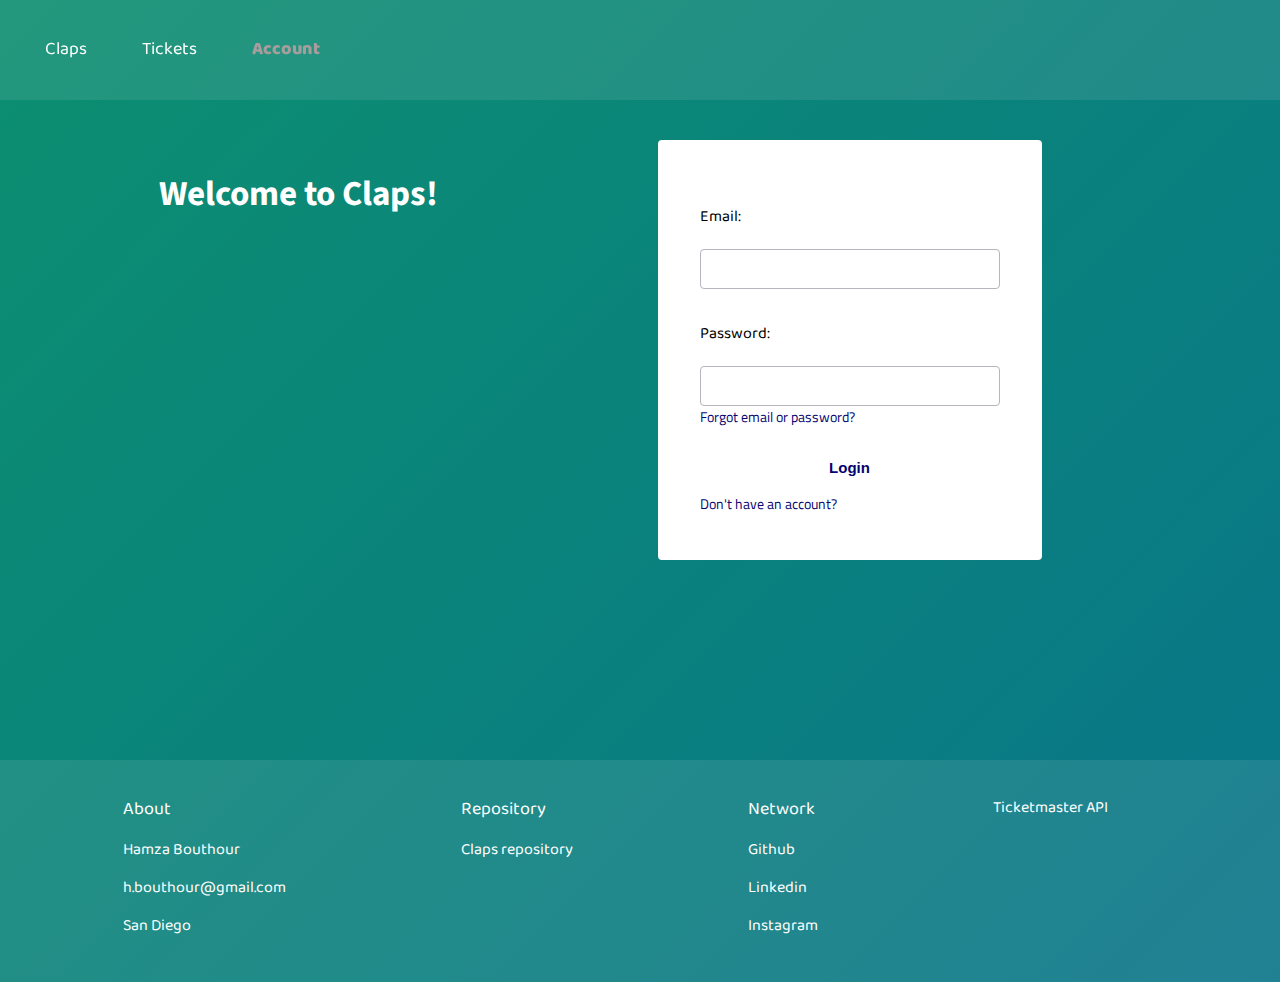
==== account.html @ f193c022 "index.html" ====
<!DOCTYPE html>
<html lang="en">

<head>
    <meta charset="UTF-8">
    <meta name="viewport" content="width=device-width, initial-scale=1.0">
    <link href="https://fonts.googleapis.com/css?family=Baloo+Tammudu+2|Titillium+Web&display=swap" rel="stylesheet">
    <link href="https://fonts.googleapis.com/css?family=Source+Sans+Pro&display=swap" rel="stylesheet">
    <link rel="stylesheet" href="account.css" type="text/css">
    <script type="text/javascript" src="https://ajax.googleapis.com/ajax/libs/jquery/3.4.1/jquery.min.js"></script>
    <script src="index.js"></script>
    <title>Account</title>
</head>

<body>

    <header class="header-home">
        <div class="nav-bar">
            <ul class="nav-bar-items">
                <li class="nav-bar-item" id="claps-icone"><a class="nav-item-link" href="index.html">Claps</a></li>
                <li class="nav-bar-item"><a class="nav-item-link" href="https://www.ticketmaster.com/"
                        target="_blank">Tickets</a></li>
                <li class="nav-bar-item"><a class="nav-item-link" id="account-html" href="account.html">Account</a></li>
                <li class="nav-bar-item">
                    
                </li>

            </ul>
        </div>
    </header>


    <div class="hidden" id="display_account"> <!--container_profile_information -->
        
        <div class="user-welcome-message">
            <h2>Welcome</h2>
        </div>
        <div id="user-firstname-welcome">
            <span></span>
            <div class="update-redirect-buttons">
                <button class="update-redirect-button" id="edit-info-button">Edit</button>
                <button class="update-redirect-button" id="redirect-info-button"><a href="index.html">Home</a></button>
               
            </div>
        </div>

        <div class="user-label">
            <ul class="information-label-list">
                <li class="information-label">First name:</li>
                <li class="information-label">Last name:</li>
                <li class="information-label">Email:</li>
                <li class="information-label">Coming up:</li>
                <li class="information-label">Tickets:</li>
                <li class="information-label">Parking pass:</li>
                <li class="information-label">Payment informations:</li>
            </ul>
        </div>
        <div class="user-information">
            <ul class="information-label-list">
                <li class="information-label" id="user-firstname"></li>
                <li class="information-label" id="user-lastname"></li>
                <li class="information-label" id="user-email"></li>
                <li class="information-label" id="user-events"></li>
                <li class="information-label" id="user-ticket"></li>
                <li class="information-label" id="user-parking"></li>
                <li class="information-label" id="user-payment"></li>
            </ul>
            <button class="hidden" id="button-finish-update">SAVE</button>
        </div>
        <div class="display-news-header">
            
        </div>

    </div>


    <div class="hidden" id="display_signup"> <!--container_signup_form-->
        <div class="introdution-signup-form">
            <h2>Welcome to Claps!</h2>
            <p>Create an account and follow your best teams and bands!</p>
            <p>Choose your favorites and get notified.</p>
            <p>Find the best deals on event tickets.</p>
        </div>
        <div>
            <form action="index.html" class="signup-form">
                <label for="" class="signup-form-label hidden" id="fields-required-error-message">All fields are required!</label>
                <label for="firstname" class="signup-form-label">First name:</label>
                <input type="text" name="firstname" class="signup-form-input" id="signup-firstname-input" required>
                <label for="lastname" class="signup-form-label">Last name:</label>
                <input type="text" name="lastname" class="signup-form-input" id="signup-lastname-input" required>
                <label for="email" class="signup-form-label">Email:</label>
                <input type="email" name="email" class="signup-form-input" id="signup-email-input" required>
                <label for="password" class="signup-form-label">Password:</label>
                <input type="password" name="password" class="signup-form-input" id="signup-password-input" required>
                <button class="signup-form-submit-button" id="signup-form-submit">Create</button>
            </form>
        </div>
        <div class="display-news-header">
            
        </div>
    </div>


    <div class="login_form_container" id="display_login"> <!--login_form_container-->
        <div class="login-welcome-message">
            <h2>Welcome to Claps!</h2>
        </div>
        <form action="" class="login-form">
            <label for="email" class="login-form-label">Email:</label>
            <input type="email" name="email" id="email-input-login-form" class="input-login-form">
            <label for="password" class="login-form-label">Password:</label>
            <input type="password" name="password" id="password-input-login-form" class="input-login-form">
            <a href="" class="signup-link">Forgot email or password?</a>
            <button class="button-submit-login-form">Login</button>
            
            <a class="signup-link" id="link-signup-no-account" href="">Don't have an account?</a>
        </form>
        <div class="display-news-header">
            
        </div>
    </div>

    <footer>
        <div class="html-bottom">
            <div class="contact-container">
                <div class="bottom-contact">
                    <p class="bottom-about-header">About</p>
                    <p class="bottom-text">Hamza Bouthour</p>
                    <p class="bottom-text">h.bouthour@gmail.com</p>
                    <p class="bottom-text">San Diego</p>
                </div>
                <div class="bottom-contact">
                    <p class="bottom-about-header">Repository</p>
                    <a href="https://github.com/hamza-bouthour/Claps" target="_blank">Claps repository</a>
                </div>
                <div class="bottom-contact">
                    <p class="bottom-about-header">Network</p>
                    <a href="https://github.com/hamza-bouthour" target="_blank">Github</a>
                    <p><a href="https://www.linkedin.com/in/hamza-bouthour-a0265919b/" target="_blank">Linkedin</a></p>
                    <a href="https://www.instagram.com/h.bhzo/">Instagram</a>
                </div>

                <div class="bottom-contact">
                    <p>
                        <a href="https://developer.ticketmaster.com/products-and-docs/apis/getting-started/">Ticketmaster
                            API</a>
                    </p>
                </div>

            </div>
    </footer>


    <!-- <input class="information-label" type="text" name="" id="update-input-firstname">
    <input class="information-label" type="text" name="" id="update-input-lastname">
    <input class="information-label" type="email" name="" id="update-input-email"> -->
</body>

</html>
---- account.css ----
@media screen and (min-width:720px) {
    * {
        box-sizing: border-box;
    }

    body {
        margin: 0;
        background: linear-gradient(-45deg, #ee7752, #1a3172, #076d92, #0c8f70);
        background-size: 400% 400%;
        animation: gradient 15s ease infinite;
    }
    
    @keyframes gradient {
        0% {
            background-position: 0% 50%;
        }
        50% {
            background-position: 100% 50%;
        }
        100% {
            background-position: 0% 50%;
        }
    }
    header.header-home {
       
        margin-top: 0px;
        width: 100%;
        
      
    } 
    .hidden {
        display: none;
    }
    div.nav-bar {
        font-family: 'Baloo Tammudu 2', cursive;
        font-size: 18px;
        padding-right: 50px;
        width: 100%;
        height: 100px;
        position: fixed;
        top: 0;
        background-color: rgba(243, 237, 237, 0.1);
    }

    ul.nav-bar-items  {
        
        padding-left: 30px;
        margin-left: 0px;
        color: white;
        list-style: none;
        display: flex;
        flex-direction: row;
        justify-content: start;
    }
    button:hover {
        cursor: pointer;
    }
    li.nav-bar-item {
        padding: 15px;
       margin-right: 25px;
    }

    a.nav-item-link { 
        text-decoration: none;
        color: white;
    }

    a.nav-item-link:hover {
        color: rgb(13, 243, 44);
    }

    div.search-header-container {
        /* margin-left: 200px; */
        position: fixed;
        right: 340px;
    }

    
    li.signup-header {
        position: fixed;
        right: 50px;
    }

    a.signup-link {
        font-family: 'Titillium Web', sans-serif;
        color: rgb(97, 211, 226);
        font-size: 14px;
        text-decoration: none;
    }

    a.signup-link:hover {
        font-weight: 800;
    }

    li.nav-bar-link:hover a {
     color: rgb(13, 243, 44);   
    }

    input.search-input-form-header {
        margin-left: 10px;
        width: 350px;
        height: 30px;
        background-color: rgba(23, 31, 75, 0.3);
        color: palegoldenrod;
        border: solid 1px rgb(253, 251, 251);
        border-radius: 4px;
        margin-right: 4px;
    }

    button.search-button-form-header {
        color: palegoldenrod;
        height: 30px;
        background-color: rgba(23, 31, 75, 0.3);
        border: solid 1px rgb(253, 251, 251);
        border-radius: 4px;
        outline: none;
    }

    button.search-button-form-header:hover {
        border: solid 1px rgb(13, 243, 44);
    }


    input.search-input-form-header::placeholder {
        font-family: 'Baloo Tammudu 2', cursive;
        padding-left: 5px;
        color: rgb(167, 157, 157);
    }
    #account-html {
        color: rgb(167, 157, 157);
        font-weight: 900;
           
    }
    input:active,
    input:focus {
        color: white;
        background-color:rgba(4, 16, 91, 0.4);
        border: solid 1px rgb(13, 243, 44);
        outline: none;
    }
    div.container_profile_information  {
      
        
        font-family: 'Baloo Tammudu 2', cursive;
        margin-top: 200px;
        width: 100%;
   
        /* position: absolute; */
        display: flex;
        flex-direction: row;
        justify-content: space-evenly;
        
        
    }
  
    div.user-welcome-message h2 {
        color: white;
        font-size: 55px;
        margin-top: -25px;
       
    }
    div#user-firstname-welcome {

        color: white;
        margin-top: 40px;
        font-size: 30px;
        margin-right: 40px;

    }
    li {
        list-style: none;
    }
    div.demo-events img {
        width: 270px;
        margin-left: 50px;
    }
    div.user-information {
        font-weight: 800;
        line-height: 55px;
        border-bottom: rgba(4, 16, 91, 0.4) solid 2px;
        padding: 40px;
        padding-left: 0px;
        background-color: white;
        margin-right: 45;
    }
    div.user-label {
        margin-left: 45;
        line-height: 55px;
        border-bottom: rgba(4, 16, 91, 0.4) solid 2px;
        padding: 40px;
        background-color: white;
        
    }

    div.update-redirect-buttons {
        display: flex;
        flex-direction: column;
    }

    button.update-redirect-button {
        font-family: 'Baloo Tammudu 2', cursive;
        background-color: rgba(4, 16, 91, 0.9);
        border: solid 1px rgba(4, 16, 91, 0.7);
        border-radius: 4px;
        color: rgb(253, 251, 251);
        /* outline: none; */
        padding: 10px;
        font-size: 18px;
        margin-bottom: 10px;
    }
    button.update-redirect-button:hover {
        cursor: pointer;
        border: solid 1px rgb(13, 243, 44);
    }

    
    div.container_signup_form {
      
        margin-top: 140px;
        display: flex;
        flex-direction: row;
        justify-content: space-evenly;
        
    }

    form.signup-form {
        position: relative;
        padding: 50px;
        background-color:white;
        border: white solid 2px;
        border-radius: 4px;
        color: black;
        display: flex;
        flex-direction: column;
        /* justify-content: center; */
    }
    div.introdution-signup-form {
        line-height: 20px;
        border-radius: 4px;
        height: 350px;
        padding: 15px;
        color: white;
        font-family: 'Baloo Tammudu 2', cursive;

    }
    div.demo-events img {
        width: 300px;
    }

    div.display-news-header {
        margin-left: -80px;
    }
    div.display-news {
        font-family: 'Baloo Tammudu 2', cursive;
        margin-left: 50px;
    }
    div.news-box {
        margin-left: 90px;
        margin-bottom: 50px;
        display: flex;
        flex-direction: row;
        justify-content: start;
    }
    div.news-details {
            line-height: 15px;
            border-radius: 4px;
            padding: 15px;
            height: 220px;
            /* background-color: rgba(22, 23, 29, 0.3); */
            background-color: rgba(254, 254, 255, 0.7);
            border: solid 1px white;
            margin-left: 10px;
            margin-right: 15px;
            width: 200px;
        
    }
    div.news-details a.news-link,
    div.news-details p.news-source {
        color: black;
        text-decoration: none;
        color:rgb(5, 17, 121);
        font-weight: 700;
    }
 

    img.news-image {
        border-radius: 4px;
        width: 310px;
        height: 220px;
        /* background-color: rgba(254, 254, 255, 0.7); */
        border: solid 1px white;
    }
    input.signup-form-input {
        border: solid 1px rgb(180, 182, 190) ;
        border-radius: 4px;
        padding: 10px;
      
        font-family: 'Baloo Tammudu 2', cursive;
        height: 40px;
        width: 300px;
    }
    input:active,
    input:focus {
        color: black;
        
        border: solid 1px rgb(13, 243, 44);
        outline: none;
    }
    button:active,
    button:focus {
        
        
        border: none;
        outline: none;
    }
    label.signup-form-label {
        font-family: 'Baloo Tammudu 2', cursive;
        margin-top: 30px;
        margin-bottom: 10px;
    }
    button.signup-form-submit-button {
        color: rgb(1, 202, 45);
        font-size: 15px;
        font-weight: 800;
        border: solid 2px white;
        background-color: white;
        margin-left: 235px;
        margin-top: 30px;
        width: 60px;
        height: 40px;
    }
    div.login_form_container {
        margin-top: 140px;
        display: flex;
        flex-direction: row;
        justify-content: space-evenly;
    }
    form.login-form {
        
       margin-left: 60px;
        padding: 30px 40px;
        background-color:white;
        border: white solid 2px;
        border-radius: 4px;
        color: black;
        display: flex;
        flex-direction: column;
        height: 420px;
    }
    label.login-form-label {
        font-family: 'Baloo Tammudu 2', cursive;
        margin-top: 30px;
        margin-bottom: 10px;
    }
    input.input-login-form {
        border: solid 1px rgb(180, 182, 190) ;
        border-radius: 4px;
        padding: 10px;
      
        font-family: 'Baloo Tammudu 2', cursive;
        height: 40px;
        width: 300px;
    }
    a.signup-link {
        font-family: 'Titillium Web', sans-serif;
        color: rgb(5, 3, 110);
        font-size: 14px;
        text-decoration: none;
    }
    div.login-welcome-message h2 {
        color: white;
        font-size: 35px;  
        font-family: 'Source Sans Pro', sans-serif;
    }
    button.button-submit-login-form {
        color: rgb(5, 3, 110);
        background-color: white;
        border: white solid 2px;
        margin-top: 15px;
        font-size: 15px;
        font-weight: 800;
        padding: 15px;
    }
    div.html-bottom {
        padding-top: 25px;
        padding-bottom: 25px;
        background-color: rgba(243, 237, 237, 0.1);
        margin-top: 200px;
        width: 100%;
       
    }
    div.contact-container {
        font-family: 'Baloo Tammudu 2', cursive;
        margin-left: 120px;
       display: flex;
       flex-direction: row;
       justify-content: space-around;
        color: white;
        
    }
    div.bottom-contact {
        line-height: 22px;
        display: block;
        margin-right: 170px;
    }
    p.bottom-about-header {
      font-size: 18px;
     
    }
    div.contact-container div a {
        color: white;
        text-decoration: none;
    }
    button.update-redirect-button:hover {
        cursor: pointer;
    }
    button#button-finish-update {
        font-size: 15px;
        font-weight: 600;
        position: absolute;
        margin-left: 200px;
        margin-bottom: 15px;
        background-color: white;
        border: solid 2px white;
        color: rgb(1, 202, 45);
    }
    label#fields-required-error-message {
        color: tomato;
    }
    button#redirect-info-button a {
        text-decoration: none;
        color: white;
    }
    input.information-label {
        color: black;
        padding-left: 7px;
        height: 25px;
    }
    input.information-label::placeholder{
        color: black;
        
    }
}
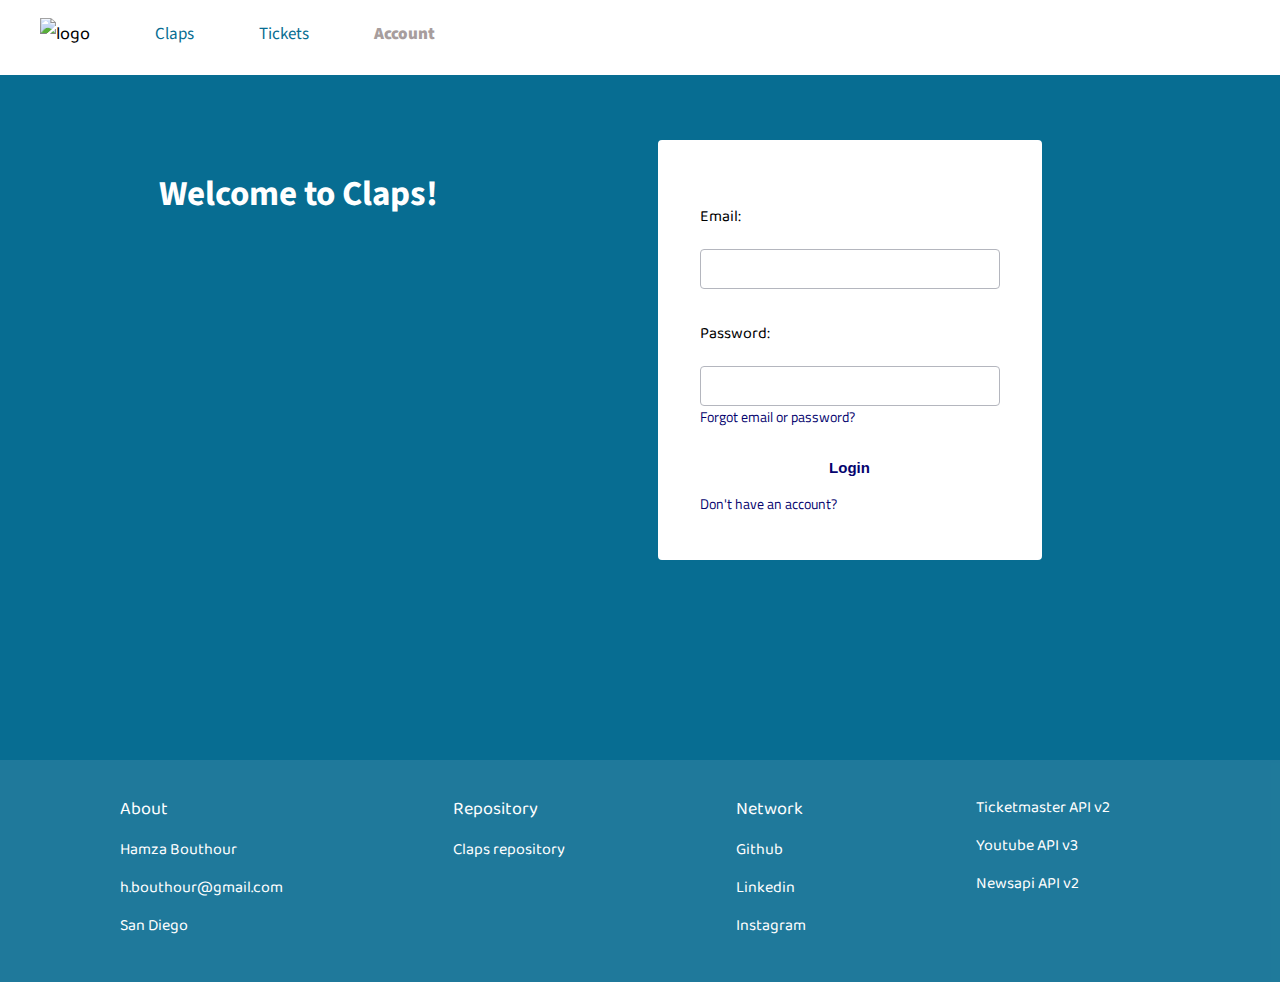
==== commit 564b6b55: "index.html" ====
--- a/account.html
+++ b/account.html
@@ -5,6 +5,7 @@
     <meta charset="UTF-8">
     <meta name="viewport" content="width=device-width, initial-scale=1.0">
     <link href="https://fonts.googleapis.com/css?family=Baloo+Tammudu+2|Titillium+Web&display=swap" rel="stylesheet">
+    <link href="https://fonts.googleapis.com/css?family=Source+Sans+Pro&display=swap" rel="stylesheet">
     <link href="https://fonts.googleapis.com/css?family=Source+Sans+Pro&display=swap" rel="stylesheet">
     <link rel="stylesheet" href="account.css" type="text/css">
     <script type="text/javascript" src="https://ajax.googleapis.com/ajax/libs/jquery/3.4.1/jquery.min.js"></script>
@@ -17,20 +18,17 @@
     <header class="header-home">
         <div class="nav-bar">
             <ul class="nav-bar-items">
+                <li class="nav-bar-item"><img src="https://i.postimg.cc/vmHwt7nM/rename-edited.jpg" alt="logo"></li>
                 <li class="nav-bar-item" id="claps-icone"><a class="nav-item-link" href="index.html">Claps</a></li>
-                <li class="nav-bar-item"><a class="nav-item-link" href="https://www.ticketmaster.com/"
-                        target="_blank">Tickets</a></li>
+                <li class="nav-bar-item"><a class="nav-item-link" href="https://www.ticketmaster.com/"target="_blank">Tickets</a></li>
                 <li class="nav-bar-item"><a class="nav-item-link" id="account-html" href="account.html">Account</a></li>
-                <li class="nav-bar-item">
-                    
-                </li>
-
+                <li class="nav-bar-item"></li>
             </ul>
         </div>
     </header>
 
-
-    <div class="hidden" id="display_account"> <!--container_profile_information -->
+ <!--container_profile_information -->
+    <div class="hidden" id="display_account">
         
         <div class="user-welcome-message">
             <h2>Welcome</h2>
@@ -40,42 +38,39 @@
             <div class="update-redirect-buttons">
                 <button class="update-redirect-button" id="edit-info-button">Edit</button>
                 <button class="update-redirect-button" id="redirect-info-button"><a href="index.html">Home</a></button>
-               
             </div>
         </div>
-
-        <div class="user-label">
-            <ul class="information-label-list">
-                <li class="information-label">First name:</li>
-                <li class="information-label">Last name:</li>
-                <li class="information-label">Email:</li>
-                <li class="information-label">Coming up:</li>
-                <li class="information-label">Tickets:</li>
-                <li class="information-label">Parking pass:</li>
-                <li class="information-label">Payment informations:</li>
-            </ul>
+        <div class="profile-container">
+            <div class="user-label">
+                <ul class="information-label-list">
+                    <li class="information-label">First name:</li>
+                    <li class="information-label">Last name:</li>
+                    <li class="information-label">Email:</li>
+                    <li class="information-label">Coming up:</li>
+                    <li class="information-label">Tickets:</li>
+                    <li class="information-label">Parking pass:</li>
+                    <li class="information-label">Payment informations:</li>
+                </ul>
+            </div>
+            <div class="user-information">
+                <ul class="information-label-list">
+                    <li class="information-label" id="user-firstname"></li>
+                    <li class="information-label" id="user-lastname"></li>
+                    <li class="information-label" id="user-email"></li>
+                    <li class="information-label" id="user-events"></li>
+                    <li class="information-label" id="user-ticket"></li>
+                    <li class="information-label" id="user-parking"></li>
+                    <li class="information-label" id="user-payment"></li>
+                </ul>
+                <button class="hidden" id="button-finish-update">SAVE</button>
+            </div>
         </div>
-        <div class="user-information">
-            <ul class="information-label-list">
-                <li class="information-label" id="user-firstname"></li>
-                <li class="information-label" id="user-lastname"></li>
-                <li class="information-label" id="user-email"></li>
-                <li class="information-label" id="user-events"></li>
-                <li class="information-label" id="user-ticket"></li>
-                <li class="information-label" id="user-parking"></li>
-                <li class="information-label" id="user-payment"></li>
-            </ul>
-            <button class="hidden" id="button-finish-update">SAVE</button>
-        </div>
-        <div class="display-news-header">
-            
-        </div>
-
+        <div class="display-news-header"></div>
     </div>
 
-
-    <div class="hidden" id="display_signup"> <!--container_signup_form-->
-        <div class="introdution-signup-form">
+    <!--container_signup_form-->
+    <div class="hidden" id="display_signup">
+       <div class="introdution-signup-form">
             <h2>Welcome to Claps!</h2>
             <p>Create an account and follow your best teams and bands!</p>
             <p>Choose your favorites and get notified.</p>
@@ -83,7 +78,7 @@
         </div>
         <div>
             <form action="index.html" class="signup-form">
-                <label for="" class="signup-form-label hidden" id="fields-required-error-message">All fields are required!</label>
+                <label for="" class="signup-form-label hidden" id="fields-required-error-message">All fields arerequired!</label>
                 <label for="firstname" class="signup-form-label">First name:</label>
                 <input type="text" name="firstname" class="signup-form-input" id="signup-firstname-input" required>
                 <label for="lastname" class="signup-form-label">Last name:</label>
@@ -95,13 +90,11 @@
                 <button class="signup-form-submit-button" id="signup-form-submit">Create</button>
             </form>
         </div>
-        <div class="display-news-header">
-            
-        </div>
+        <div class="display-news-header"></div>
     </div>
 
-
-    <div class="login_form_container" id="display_login"> <!--login_form_container-->
+<!--login_form_container-->
+    <div class="login_form_container" id="display_login">
         <div class="login-welcome-message">
             <h2>Welcome to Claps!</h2>
         </div>
@@ -112,12 +105,9 @@
             <input type="password" name="password" id="password-input-login-form" class="input-login-form">
             <a href="" class="signup-link">Forgot email or password?</a>
             <button class="button-submit-login-form">Login</button>
-            
             <a class="signup-link" id="link-signup-no-account" href="">Don't have an account?</a>
         </form>
-        <div class="display-news-header">
-            
-        </div>
+        <div class="display-news-header"></div>
     </div>
 
     <footer>
@@ -139,21 +129,13 @@
                     <p><a href="https://www.linkedin.com/in/hamza-bouthour-a0265919b/" target="_blank">Linkedin</a></p>
                     <a href="https://www.instagram.com/h.bhzo/">Instagram</a>
                 </div>
-
                 <div class="bottom-contact">
-                    <p>
-                        <a href="https://developer.ticketmaster.com/products-and-docs/apis/getting-started/">Ticketmaster
-                            API</a>
-                    </p>
+                    <p><a href="https://developer.ticketmaster.com/products-and-docs/apis/getting-started/"target="_blank">Ticketmaster API v2</a></p>
+                    <p><a href="https://developers.google.com/youtube/v3" target="_blank">Youtube API v3</a></p>
+                    <p><a href="https://newsapi.org/" target="_blank">Newsapi API v2</a></p>
                 </div>
-
             </div>
+        </div>
     </footer>
-
-
-    <!-- <input class="information-label" type="text" name="" id="update-input-firstname">
-    <input class="information-label" type="text" name="" id="update-input-lastname">
-    <input class="information-label" type="email" name="" id="update-input-email"> -->
 </body>
-
 </html>--- a/account.css
+++ b/account.css
@@ -2,100 +2,73 @@
     * {
         box-sizing: border-box;
     }
-
     body {
         margin: 0;
-        background: linear-gradient(-45deg, #ee7752, #1a3172, #076d92, #0c8f70);
-        background-size: 400% 400%;
-        animation: gradient 15s ease infinite;
-    }
-    
-    @keyframes gradient {
-        0% {
-            background-position: 0% 50%;
-        }
-        50% {
-            background-position: 100% 50%;
-        }
-        100% {
-            background-position: 0% 50%;
-        }
+        background-color: #076d92;
     }
     header.header-home {
-       
         margin-top: 0px;
-        width: 100%;
-        
-      
+        width: 100%;  
     } 
     .hidden {
         display: none;
     }
+    button:hover {
+        cursor: pointer;
+    }
     div.nav-bar {
         font-family: 'Baloo Tammudu 2', cursive;
         font-size: 18px;
-        padding-right: 50px;
         width: 100%;
-        height: 100px;
         position: fixed;
         top: 0;
-        background-color: rgba(243, 237, 237, 0.1);
-    }
-
-    ul.nav-bar-items  {
-        
-        padding-left: 30px;
+        background-color: white;
+        height: 75px;
+    }
+    ul.nav-bar-items  {   
         margin-left: 0px;
-        color: white;
         list-style: none;
         display: flex;
         flex-direction: row;
         justify-content: start;
     }
-    button:hover {
-        cursor: pointer;
-    }
     li.nav-bar-item {
-        padding: 15px;
-       margin-right: 25px;
-    }
-
+        margin-right: 25px;
+    }
+    li.nav-bar-item img {
+        margin-top: -20px;
+        margin-right: 40px;
+    }
     a.nav-item-link { 
-        text-decoration: none;
-        color: white;
-    }
-
-    a.nav-item-link:hover {
-        color: rgb(13, 243, 44);
-    }
-
+        font-size: 17px;
+        margin-right: 40px;
+        font-family: 'Source Sans Pro', sans-serif;
+        text-decoration: none;
+        color: #076d92;
+    }
+    a.nav-item-link:hover { 
+        font-weight: 800; 
+    }
     div.search-header-container {
-        /* margin-left: 200px; */
         position: fixed;
         right: 340px;
     }
-
-    
     li.signup-header {
         position: fixed;
         right: 50px;
     }
-
     a.signup-link {
         font-family: 'Titillium Web', sans-serif;
         color: rgb(97, 211, 226);
         font-size: 14px;
         text-decoration: none;
     }
-
     a.signup-link:hover {
         font-weight: 800;
     }
-
     li.nav-bar-link:hover a {
-     color: rgb(13, 243, 44);   
-    }
-
+        color: rgb(13, 243, 44);   
+    }
     input.search-input-form-header {
         margin-left: 10px;
         width: 350px;
@@ -139,33 +112,29 @@
         outline: none;
     }
     div.container_profile_information  {
-      
-        
         font-family: 'Baloo Tammudu 2', cursive;
         margin-top: 200px;
         width: 100%;
-   
-        /* position: absolute; */
-        display: flex;
-        flex-direction: row;
-        justify-content: space-evenly;
-        
-        
-    }
-  
+        margin-left: 10px;
+        display: flex;
+        flex-direction: row;
+        justify-content: space-evenly;    
+    }
+    div.profile-container {
+        display: flex;
+        flex-direction: row;
+        justify-content: center;
+    }
     div.user-welcome-message h2 {
         color: white;
         font-size: 55px;
-        margin-top: -25px;
-       
+        margin-top: -25px;  
     }
     div#user-firstname-welcome {
-
         color: white;
         margin-top: 40px;
         font-size: 30px;
         margin-right: 40px;
-
     }
     li {
         list-style: none;
@@ -188,41 +157,31 @@
         line-height: 55px;
         border-bottom: rgba(4, 16, 91, 0.4) solid 2px;
         padding: 40px;
-        background-color: white;
-        
-    }
-
+        background-color: white;    
+    }
     div.update-redirect-buttons {
         display: flex;
         flex-direction: column;
     }
-
     button.update-redirect-button {
         font-family: 'Baloo Tammudu 2', cursive;
-        background-color: rgba(4, 16, 91, 0.9);
-        border: solid 1px rgba(4, 16, 91, 0.7);
+        background-color: rgba(243, 237, 237, 0.1);       
         border-radius: 4px;
         color: rgb(253, 251, 251);
-        /* outline: none; */
         padding: 10px;
         font-size: 18px;
         margin-bottom: 10px;
     }
     button.update-redirect-button:hover {
         cursor: pointer;
-        border: solid 1px rgb(13, 243, 44);
-    }
-
-    
-    div.container_signup_form {
-      
+        border: solid 1px white;
+    }
+    div.container_signup_form { 
         margin-top: 140px;
         display: flex;
         flex-direction: row;
         justify-content: space-evenly;
-        
-    }
-
+    }
     form.signup-form {
         position: relative;
         padding: 50px;
@@ -232,7 +191,6 @@
         color: black;
         display: flex;
         flex-direction: column;
-        /* justify-content: center; */
     }
     div.introdution-signup-form {
         line-height: 20px;
@@ -241,12 +199,10 @@
         padding: 15px;
         color: white;
         font-family: 'Baloo Tammudu 2', cursive;
-
     }
     div.demo-events img {
         width: 300px;
     }
-
     div.display-news-header {
         margin-left: -80px;
     }
@@ -262,17 +218,15 @@
         justify-content: start;
     }
     div.news-details {
-            line-height: 15px;
-            border-radius: 4px;
-            padding: 15px;
-            height: 220px;
-            /* background-color: rgba(22, 23, 29, 0.3); */
-            background-color: rgba(254, 254, 255, 0.7);
-            border: solid 1px white;
-            margin-left: 10px;
-            margin-right: 15px;
-            width: 200px;
-        
+        line-height: 15px;
+        border-radius: 4px;
+        padding: 15px;
+        height: 220px;
+        background-color: rgba(254, 254, 255, 0.7);
+        border: solid 1px white;
+        margin-left: 10px;
+        margin-right: 15px;
+        width: 200px;    
     }
     div.news-details a.news-link,
     div.news-details p.news-source {
@@ -281,20 +235,16 @@
         color:rgb(5, 17, 121);
         font-weight: 700;
     }
- 
-
     img.news-image {
         border-radius: 4px;
         width: 310px;
         height: 220px;
-        /* background-color: rgba(254, 254, 255, 0.7); */
         border: solid 1px white;
     }
     input.signup-form-input {
         border: solid 1px rgb(180, 182, 190) ;
         border-radius: 4px;
         padding: 10px;
-      
         font-family: 'Baloo Tammudu 2', cursive;
         height: 40px;
         width: 300px;
@@ -302,14 +252,11 @@
     input:active,
     input:focus {
         color: black;
-        
         border: solid 1px rgb(13, 243, 44);
         outline: none;
     }
     button:active,
     button:focus {
-        
-        
         border: none;
         outline: none;
     }
@@ -336,8 +283,7 @@
         justify-content: space-evenly;
     }
     form.login-form {
-        
-       margin-left: 60px;
+        margin-left: 60px;
         padding: 30px 40px;
         background-color:white;
         border: white solid 2px;
@@ -356,7 +302,6 @@
         border: solid 1px rgb(180, 182, 190) ;
         border-radius: 4px;
         padding: 10px;
-      
         font-family: 'Baloo Tammudu 2', cursive;
         height: 40px;
         width: 300px;
@@ -386,17 +331,15 @@
         padding-bottom: 25px;
         background-color: rgba(243, 237, 237, 0.1);
         margin-top: 200px;
-        width: 100%;
-       
+        width: 100%;      
     }
     div.contact-container {
         font-family: 'Baloo Tammudu 2', cursive;
         margin-left: 120px;
-       display: flex;
-       flex-direction: row;
-       justify-content: space-around;
-        color: white;
-        
+        display: flex;
+        flex-direction: row;
+        justify-content: space-around;
+        color: white;    
     }
     div.bottom-contact {
         line-height: 22px;
@@ -404,8 +347,7 @@
         margin-right: 170px;
     }
     p.bottom-about-header {
-      font-size: 18px;
-     
+      font-size: 18px;    
     }
     div.contact-container div a {
         color: white;
@@ -437,7 +379,6 @@
         height: 25px;
     }
     input.information-label::placeholder{
-        color: black;
-        
+        color: black;    
     }
 }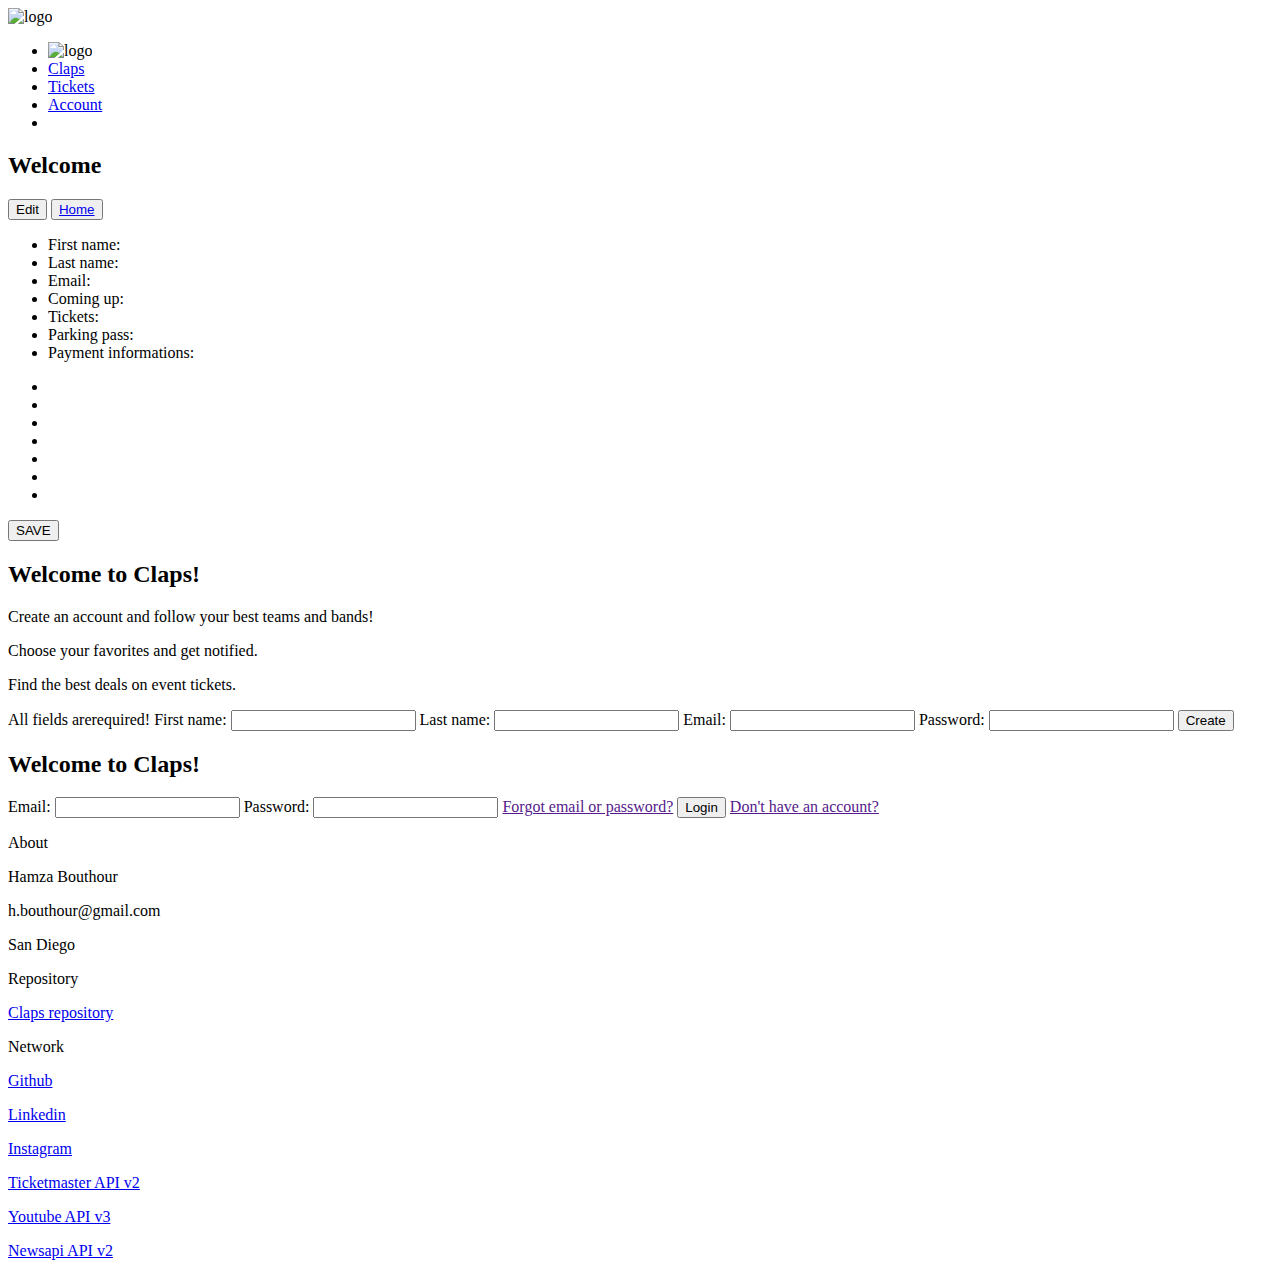
==== commit 77907376: "Update account.html" ====
--- a/account.html
+++ b/account.html
@@ -3,7 +3,7 @@
 
 <head>
     <meta charset="UTF-8">
-    <meta name="viewport" content="width=device-width, initial-scale=1.0">
+    <meta name="viewport" content="width=device-width, user-scalable=no">
     <link href="https://fonts.googleapis.com/css?family=Baloo+Tammudu+2|Titillium+Web&display=swap" rel="stylesheet">
     <link href="https://fonts.googleapis.com/css?family=Source+Sans+Pro&display=swap" rel="stylesheet">
     <link href="https://fonts.googleapis.com/css?family=Source+Sans+Pro&display=swap" rel="stylesheet">
@@ -17,13 +17,25 @@
 
     <header class="header-home">
         <div class="nav-bar">
-            <ul class="nav-bar-items">
-                <li class="nav-bar-item"><img src="https://i.postimg.cc/vmHwt7nM/rename-edited.jpg" alt="logo"></li>
-                <li class="nav-bar-item" id="claps-icone"><a class="nav-item-link" href="index.html">Claps</a></li>
-                <li class="nav-bar-item"><a class="nav-item-link" href="https://www.ticketmaster.com/"target="_blank">Tickets</a></li>
-                <li class="nav-bar-item"><a class="nav-item-link" id="account-html" href="account.html">Account</a></li>
-                <li class="nav-bar-item"></li>
-            </ul>
+            <div class="nav-bar-line1">
+                <div class="nav-sandiwch">
+                    <div class="sandwich-line"></div>
+                    <div class="sandwich-line"></div>
+                    <div class="sandwich-line"></div>
+                </div>
+                <div class="claps-logo"><img src="https://i.postimg.cc/vmHwt7nM/rename-edited.jpg" alt="logo"></div>
+            </div>
+            <div class="nav-bar-line2 hidden">
+                <ul class="nav-bar-items">
+                    <li class="nav-bar-item" id="header-logo"><img src="https://i.postimg.cc/vmHwt7nM/rename-edited.jpg" alt="logo"></li>
+                    <li class="nav-bar-item" id="claps-icon"><a class="nav-item-link" href="index.html">Claps</a></li>
+                    <li class="nav-bar-item"><a class="nav-item-link" href="https://www.ticketmaster.com/"target="_blank">Tickets</a></li>
+                    <li class="nav-bar-item"><a class="nav-item-link" href="account.html">Account</a></li>
+                    <li class="nav-bar-item"></li>
+                    </li>
+                </ul>
+            </div>
+        
         </div>
     </header>
 
@@ -138,4 +150,4 @@
         </div>
     </footer>
 </body>
-</html>+</html>
--- a/account.css
+++ b/account.css
@@ -1,4 +1,4 @@
-@media screen and (min-width:720px) {
+/* @media screen and (min-width:999px) {
     * {
         box-sizing: border-box;
     }
@@ -381,4 +381,441 @@
     input.information-label::placeholder{
         color: black;    
     }
-}+} */
+
+
+
+
+
+
+
+
+
+
+
+
+
+
+
+
+
+
+
+
+@media screen and (max-width:999px) {
+    * {
+        box-sizing: border-box;
+    }
+    body {
+        margin: 0;
+        background-color: #076d92;
+    }
+    header.header-home {
+        margin-top: 0px;
+        width: 100%;  
+    } 
+    .hidden {
+        display: none;
+    }
+    button:hover {
+        cursor: pointer;
+    }
+    div.nav-bar {
+        background-color: white;
+        border-bottom: solid 1px white;
+        width: 100%;
+        padding-left: 4px;
+        padding-top: 8px;
+        padding-right: 4px;
+        position: fixed;
+        top: 0;
+        left: 0;
+    }
+    div.nav-bar-line1 {
+        
+        display: flex;
+        flex-direction: row;
+      justify-content: start;
+      margin-bottom: 0;
+    }
+    div.claps-logo {
+        margin-left: 31%;
+    }
+    div.claps-logo img {
+        margin-top: -7px;
+        height: 30px;
+        width: 150px;
+    }
+    div.nav-sandwich {
+        
+        left: 0;
+        margin-right: 20px;
+    }
+    div.sandwich-line {
+        background-color: #076d92;
+        margin-bottom: 5px;
+        width: 30px;
+        height: 4px;
+    }
+    div.sandwich-line-on-click {
+        background-color: gray;
+        margin-bottom: 5px;
+        width: 30px;
+        height: 4px;
+    }
+
+
+    div.nav-bar-line2 {
+        border-top: #076d92 solid 1px;
+       
+        font-family: 'Open Sans', sans-serif;
+     
+       font-size: 13px;
+       height: 30px;
+        
+    }
+ 
+    ul.nav-bar-items {
+        display: flex;
+        flex-direction: row;
+        justify-content: start;
+        list-style: none;
+         margin-top: 4px;
+
+    }
+    ul.nav-bar-items a {
+        
+        color: #076d92;
+        text-decoration: none;
+    
+    }
+    li.nav-bar-item {
+        
+        margin-right: 30px;
+    }
+   
+    input.search-input-form-header {
+        margin-left: 10px;
+        width: 350px;
+        height: 30px;
+        background-color: rgba(23, 31, 75, 0.3);
+        color: palegoldenrod;
+        border: solid 1px rgb(253, 251, 251);
+        border-radius: 4px;
+        margin-right: 4px;
+    }
+
+    button.search-button-form-header {
+        color: palegoldenrod;
+        height: 30px;
+        background-color: rgba(23, 31, 75, 0.3);
+        border: solid 1px rgb(253, 251, 251);
+        border-radius: 4px;
+        outline: none;
+    }
+
+    button.search-button-form-header:hover {
+        border: solid 1px rgb(13, 243, 44);
+    }
+
+
+    input.search-input-form-header::placeholder {
+        font-family: 'Baloo Tammudu 2', cursive;
+        padding-left: 5px;
+        color: rgb(167, 157, 157);
+    }
+    #account-html {
+        color: rgb(167, 157, 157);
+        font-weight: 900;
+           
+    }
+    /* input:active,
+    input:focus {
+        color: white;
+        background-color:rgba(4, 16, 91, 0.4);
+        border: solid 1px rgb(13, 243, 44);
+        outline: none;
+    } */
+    div.container_profile_information  {
+        font-family: 'Baloo Tammudu 2', cursive;
+        margin-top: 100px;
+        width: 100%;
+        margin-left: 10px;
+        display: flex;
+        flex-direction: column;
+        justify-content: center;    
+    }
+    div.profile-container {
+        display: flex;
+        flex-direction: row;
+        justify-content: start;
+    }
+    div.user-welcome-message h2 {
+        color: white;
+        font-size: 35px;
+        margin-top: -25px;  
+    }
+    div#user-firstname-welcome {
+        color: white;
+        margin-top: 40px;
+        font-size: 30px;
+        margin-right: 40px;
+    }
+    li {
+        list-style: none;
+    }
+    /* div.demo-events img {
+        width: 270px;
+        margin-left: 50px;
+    } */
+    div.user-information {
+        font-size: 15px;
+        font-weight: 400;
+        line-height: 35px;
+        border-bottom: rgba(4, 16, 91, 0.4) solid 2px;
+        padding: 00px;
+        padding-left: 0px;
+        background-color: white;
+        
+    }
+    div.user-label {
+        font-size: 15px;
+        /* margin-left: 45; */
+        line-height: 35px;
+        border-bottom: rgba(4, 16, 91, 0.4) solid 2px;
+        padding: 0px;
+        background-color: white;    
+    }
+    div.update-redirect-buttons {
+        display: flex;
+        flex-direction: column;
+    }
+    button.update-redirect-button {
+        font-family: 'Baloo Tammudu 2', cursive;
+        background-color: rgba(243, 237, 237, 0.1);       
+        border-radius: 4px;
+        color: rgb(253, 251, 251);
+        padding: 10px;
+        font-size: 18px;
+        margin-bottom: 10px;
+    }
+    button.update-redirect-button:hover {
+        cursor: pointer;
+        border: solid 1px white;
+    }
+    div.container_signup_form { 
+    
+        margin-top: 70px;
+        color: white;
+        padding: 10px;
+        display: flex;
+        flex-direction: column;
+        justify-content: center;
+    }
+    form.signup-form {
+       
+   
+       
+        background-color:#076d92;
+        margin-left: 50px;
+        border-radius: 4px;
+        color: white;
+        display: flex;
+        flex-direction: column;
+        justify-content: start;
+    }
+    div.introdution-signup-form {
+        line-height: 15px;
+        border-radius: 4px;
+       
+        margin: auto;
+        color: white;
+        font-family: 'Baloo Tammudu 2', cursive;
+    }
+    div.demo-events img {
+        width: 300px;
+    }
+    div.display-news-header {
+        display: none;
+        margin-left: -80px;
+    }
+    div.display-news {
+        font-family: 'Baloo Tammudu 2', cursive;
+        margin-left: 50px;
+    }
+    div.news-box {
+        margin-left: 90px;
+        margin-bottom: 50px;
+        display: flex;
+        flex-direction: row;
+        justify-content: start;
+    }
+    div.news-details {
+        line-height: 15px;
+        border-radius: 4px;
+        padding: 15px;
+        height: 220px;
+        background-color: rgba(254, 254, 255, 0.7);
+        border: solid 1px white;
+        margin-left: 10px;
+        margin-right: 15px;
+        width: 200px;    
+    }
+    div.news-details a.news-link,
+    div.news-details p.news-source {
+        color: black;
+        text-decoration: none;
+        color:rgb(5, 17, 121);
+        font-weight: 700;
+    }
+    img.news-image {
+        border-radius: 4px;
+        width: 310px;
+        height: 220px;
+        border: solid 1px white;
+    }
+    input.signup-form-input {
+        border: solid 1px rgb(180, 182, 190) ;
+        border-radius: 4px;
+        padding: 10px;
+        font-family: 'Baloo Tammudu 2', cursive;
+        height: 40px;
+        width: 300px;
+    }
+    input:active,
+    input:focus {
+      
+        outline: none;
+    }
+    button:active,
+    button:focus {
+        border: none;
+        outline: none;
+    }
+    label.signup-form-label {
+        font-family: 'Baloo Tammudu 2', cursive;
+     
+    }
+    button.signup-form-submit-button {
+        background-color: #076d92;
+        color: white;
+        font-size: 15px;
+        font-weight: 800;
+        border: solid 2px #076d92;
+      
+        margin-left: 235px;
+        margin-top: 30px;
+        width: 60px;
+        height: 40px;
+    }
+    div.login_form_container {
+        margin-top: 70px;
+        color: white;
+        
+    
+     
+        display: flex;
+        flex-direction: column;
+        justify-content: center;
+    }
+    form.login-form {
+       margin: auto;
+       
+        background-color:#076d92;
+       
+        border-radius: 4px;
+        color: white;
+        display: flex;
+        flex-direction: column;
+        justify-content: start;
+      
+    }
+    label.login-form-label {
+        font-family: 'Baloo Tammudu 2', cursive;
+        margin-top: 30px;
+        margin-bottom: 10px;
+    }
+    input.input-login-form {
+        border: solid 1px rgb(180, 182, 190) ;
+        border-radius: 4px;
+        padding: 10px;
+        font-family: 'Baloo Tammudu 2', cursive;
+        height: 40px;
+        width: 300px;
+    }
+    a.signup-link {
+        font-family: 'Titillium Web', sans-serif;
+        color: white;
+        font-size: 14px;
+        text-decoration: none;
+    }
+    div.login-welcome-message  {
+        font-family: 'Source Sans Pro', sans-serif;
+        margin: auto;
+    }
+    button.button-submit-login-form {
+        color: rgb(5, 3, 110);
+        background-color: white;
+        border: white solid 2px;
+        margin-top: 15px;
+        font-size: 15px;
+        font-weight: 800;
+        padding: 15px;
+    }
+    div.html-bottom {
+        display: none;
+        padding-top: 25px;
+        padding-bottom: 25px;
+        background-color: rgba(243, 237, 237, 0.1);
+        margin-top: 200px;
+        width: 100%;      
+    }
+    div.contact-container {
+        font-family: 'Baloo Tammudu 2', cursive;
+        margin-left: 120px;
+        display: flex;
+        flex-direction: row;
+        justify-content: space-around;
+        color: white;    
+    }
+    div.bottom-contact {
+        line-height: 22px;
+        display: block;
+        margin-right: 170px;
+    }
+    p.bottom-about-header {
+      font-size: 18px;    
+    }
+    div.contact-container div a {
+        color: white;
+        text-decoration: none;
+    }
+    button.update-redirect-button:hover {
+        cursor: pointer;
+    }
+    button#button-finish-update {
+        font-size: 15px;
+        font-weight: 600;
+        position: absolute;
+        margin-left: 200px;
+        margin-bottom: 15px;
+        background-color: white;
+        border: solid 2px white;
+        color: rgb(1, 202, 45);
+    }
+    label#fields-required-error-message {
+        color: tomato;
+    }
+    button#redirect-info-button a {
+        text-decoration: none;
+        color: white;
+    }
+    input.information-label {
+        color: black;
+        padding-left: 7px;
+        height: 25px;
+    }
+    input.information-label::placeholder{
+        color: black;    
+    }
+}
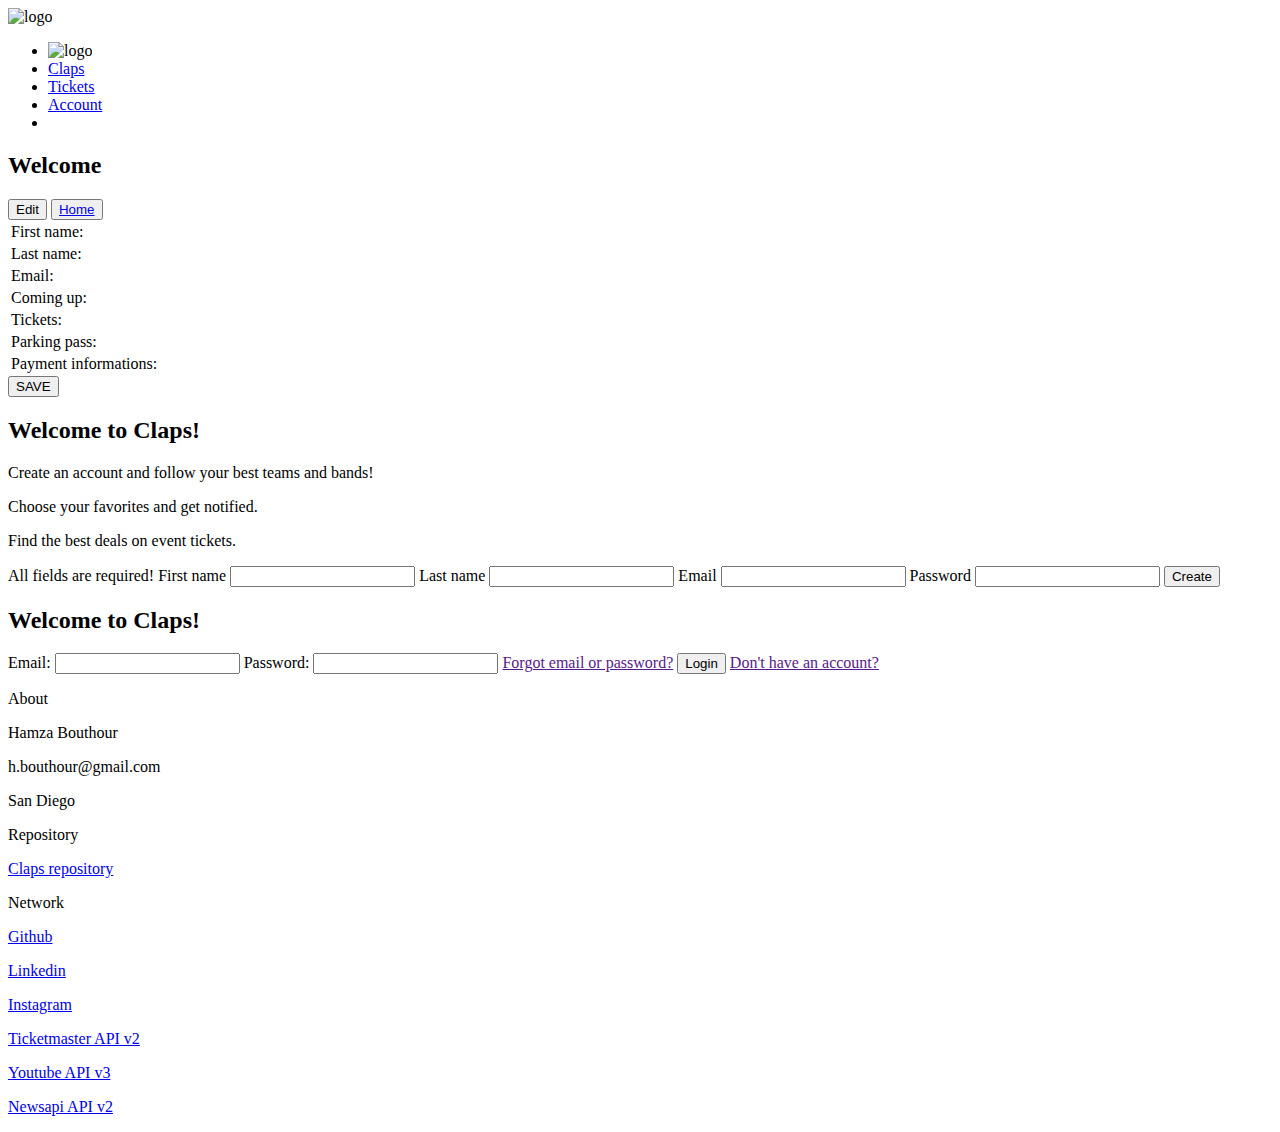
==== commit 91d3a82e: "Update account.html" ====
--- a/account.html
+++ b/account.html
@@ -27,21 +27,23 @@
             </div>
             <div class="nav-bar-line2 hidden">
                 <ul class="nav-bar-items">
-                    <li class="nav-bar-item" id="header-logo"><img src="https://i.postimg.cc/vmHwt7nM/rename-edited.jpg" alt="logo"></li>
+                    <li class="nav-bar-item" id="header-logo"><img src="https://i.postimg.cc/vmHwt7nM/rename-edited.jpg"
+                            alt="logo"></li>
                     <li class="nav-bar-item" id="claps-icon"><a class="nav-item-link" href="index.html">Claps</a></li>
-                    <li class="nav-bar-item"><a class="nav-item-link" href="https://www.ticketmaster.com/"target="_blank">Tickets</a></li>
+                    <li class="nav-bar-item"><a class="nav-item-link" href="https://www.ticketmaster.com/"
+                            target="_blank">Tickets</a></li>
                     <li class="nav-bar-item"><a class="nav-item-link" href="account.html">Account</a></li>
                     <li class="nav-bar-item"></li>
                     </li>
                 </ul>
             </div>
-        
+
         </div>
     </header>
 
- <!--container_profile_information -->
+    <!--container_profile_information -->
     <div class="hidden" id="display_account">
-        
+
         <div class="user-welcome-message">
             <h2>Welcome</h2>
         </div>
@@ -53,7 +55,45 @@
             </div>
         </div>
         <div class="profile-container">
-            <div class="user-label">
+
+            <table>
+                <tr>
+                    <td class="information-label">First name:</td>
+                    <td class="information-label" id="user-firstname"></td>
+                </tr>
+                <tr>
+                    <td class="information-label">Last name:</td>
+                    <td class="information-label" id="user-lastname"></td>
+                </tr>
+                <tr>
+                    <td class="information-label">Email:</td>
+                    <td class="information-label" id="user-email"></td>
+                </tr>
+                <tr>
+                    <td class="information-label">Coming up:</td>
+                    <td class="information-label" id="user-events"></td>
+                </tr class="information-label">
+                <tr>
+                    <td class="information-label">Tickets:</td>
+                    <td class="information-label" id="user-ticket"></td>
+                </tr>
+                <tr>
+                    <td class="information-label">Parking pass:</td>
+                    <td class="information-label" id="user-parking"></td>
+                </tr>
+                <tr>
+                    <td class="information-label">Payment informations:</td>
+                    <td class="information-label" id="user-payment"></td>
+                </tr>
+
+            </table>
+           
+
+        </div>
+        <button class="hidden" id="button-finish-update">SAVE</button>
+    </div>
+    <div class="display-news-header"></div>
+    <!-- <div class="user-label">
                 <ul class="information-label-list">
                     <li class="information-label">First name:</li>
                     <li class="information-label">Last name:</li>
@@ -75,14 +115,14 @@
                     <li class="information-label" id="user-payment"></li>
                 </ul>
                 <button class="hidden" id="button-finish-update">SAVE</button>
-            </div>
-        </div>
-        <div class="display-news-header"></div>
-    </div>
+            </div> -->
+
+
+
 
     <!--container_signup_form-->
     <div class="hidden" id="display_signup">
-       <div class="introdution-signup-form">
+        <div class="introdution-signup-form">
             <h2>Welcome to Claps!</h2>
             <p>Create an account and follow your best teams and bands!</p>
             <p>Choose your favorites and get notified.</p>
@@ -90,22 +130,23 @@
         </div>
         <div>
             <form action="index.html" class="signup-form">
-                <label for="" class="signup-form-label hidden" id="fields-required-error-message">All fields arerequired!</label>
-                <label for="firstname" class="signup-form-label">First name:</label>
-                <input type="text" name="firstname" class="signup-form-input" id="signup-firstname-input" required>
-                <label for="lastname" class="signup-form-label">Last name:</label>
+                <label for="" class="signup-form-label hidden" id="fields-required-error-message">All fields
+                    are required!</label>
+                <label for="firstname" class="signup-form-label">First name</label>
+                <input type="text" name="firstname" class="signup-form-input" id="signup-firstname-input" required placeholder="">
+                <label for="lastname" class="signup-form-label">Last name</label>
                 <input type="text" name="lastname" class="signup-form-input" id="signup-lastname-input" required>
-                <label for="email" class="signup-form-label">Email:</label>
+                <label for="email" class="signup-form-label">Email</label>
                 <input type="email" name="email" class="signup-form-input" id="signup-email-input" required>
-                <label for="password" class="signup-form-label">Password:</label>
+                <label for="password" class="signup-form-label">Password</label>
                 <input type="password" name="password" class="signup-form-input" id="signup-password-input" required>
                 <button class="signup-form-submit-button" id="signup-form-submit">Create</button>
             </form>
         </div>
-        <div class="display-news-header"></div>
+        
     </div>
-
-<!--login_form_container-->
+    <div class="display-news-header"></div>
+    <!--login_form_container-->
     <div class="login_form_container" id="display_login">
         <div class="login-welcome-message">
             <h2>Welcome to Claps!</h2>
@@ -142,7 +183,8 @@
                     <a href="https://www.instagram.com/h.bhzo/">Instagram</a>
                 </div>
                 <div class="bottom-contact">
-                    <p><a href="https://developer.ticketmaster.com/products-and-docs/apis/getting-started/"target="_blank">Ticketmaster API v2</a></p>
+                    <p><a href="https://developer.ticketmaster.com/products-and-docs/apis/getting-started/"
+                            target="_blank">Ticketmaster API v2</a></p>
                     <p><a href="https://developers.google.com/youtube/v3" target="_blank">Youtube API v3</a></p>
                     <p><a href="https://newsapi.org/" target="_blank">Newsapi API v2</a></p>
                 </div>
@@ -150,4 +192,5 @@
         </div>
     </footer>
 </body>
+
 </html>
--- a/account.css
+++ b/account.css
@@ -153,6 +153,7 @@
         margin-right: 45;
     }
     div.user-label {
+        border-radius: 3px;
         margin-left: 45;
         line-height: 55px;
         border-bottom: rgba(4, 16, 91, 0.4) solid 2px;
@@ -425,7 +426,7 @@
         border-bottom: solid 1px white;
         width: 100%;
         padding-left: 4px;
-        padding-top: 8px;
+        padding-top: 7px;
         padding-right: 4px;
         position: fixed;
         top: 0;
@@ -442,7 +443,7 @@
         margin-left: 31%;
     }
     div.claps-logo img {
-        margin-top: -7px;
+        margin-top: -5px;
         height: 30px;
         width: 150px;
     }
@@ -492,6 +493,9 @@
     li.nav-bar-item {
         
         margin-right: 30px;
+    }
+    li#header-logo img {
+        display: none;
     }
    
     input.search-input-form-header {
@@ -537,98 +541,97 @@
         outline: none;
     } */
     div.container_profile_information  {
-        font-family: 'Baloo Tammudu 2', cursive;
-        margin-top: 100px;
-        width: 100%;
-        margin-left: 10px;
+        text-align: center;
+        font-family: 'Baloo Tammudu 2', cursive;
+        margin-top: 40px;
         display: flex;
         flex-direction: column;
-        justify-content: center;    
+        justify-content: center ;    
+     
     }
     div.profile-container {
         display: flex;
-        flex-direction: row;
-        justify-content: start;
-    }
+        
+        justify-content: center;
+    }
+
+    table {
+        padding: 10px;
+        text-align: center;
+        background-color: white;
+    }
+    /* td {
+        margin-right: 220px;
+    } */
     div.user-welcome-message h2 {
         color: white;
         font-size: 35px;
-        margin-top: -25px;  
+        
     }
     div#user-firstname-welcome {
-        color: white;
-        margin-top: 40px;
+        margin-top: -60px;
+        color: white;
         font-size: 30px;
-        margin-right: 40px;
-    }
-    li {
+    }
+    /* li {
         list-style: none;
-    }
+    } */
     /* div.demo-events img {
         width: 270px;
         margin-left: 50px;
     } */
-    div.user-information {
+    /* div.user-information {
         font-size: 15px;
         font-weight: 400;
         line-height: 35px;
         border-bottom: rgba(4, 16, 91, 0.4) solid 2px;
-        padding: 00px;
+        padding: 0px;
         padding-left: 0px;
         background-color: white;
         
-    }
-    div.user-label {
-        font-size: 15px;
-        /* margin-left: 45; */
-        line-height: 35px;
-        border-bottom: rgba(4, 16, 91, 0.4) solid 2px;
-        padding: 0px;
-        background-color: white;    
-    }
+    } */
+   
     div.update-redirect-buttons {
-        display: flex;
-        flex-direction: column;
+        margin-bottom: -30px;
+        display: flex;
+        flex-direction: row;
+        justify-content: center;
     }
     button.update-redirect-button {
         font-family: 'Baloo Tammudu 2', cursive;
-        background-color: rgba(243, 237, 237, 0.1);       
-        border-radius: 4px;
+             
+        border-radius: 4px;
+        background-color: #076d92;
+        border: #076d92 solid 1px;
         color: rgb(253, 251, 251);
         padding: 10px;
         font-size: 18px;
         margin-bottom: 10px;
     }
-    button.update-redirect-button:hover {
-        cursor: pointer;
-        border: solid 1px white;
-    }
+   
     div.container_signup_form { 
-    
+        text-align: center;
         margin-top: 70px;
         color: white;
         padding: 10px;
+        display: flex;
+        flex-direction: column;
+        justify-content: end;
+    }
+    form.signup-form {
+       
+        background-color:#076d92;
+      
+        text-align: center;
+        border-radius: 4px;
+        color: white;
         display: flex;
         flex-direction: column;
         justify-content: center;
     }
-    form.signup-form {
-       
-   
-       
-        background-color:#076d92;
-        margin-left: 50px;
-        border-radius: 4px;
-        color: white;
-        display: flex;
-        flex-direction: column;
-        justify-content: start;
-    }
     div.introdution-signup-form {
         line-height: 15px;
         border-radius: 4px;
-       
-        margin: auto;
         color: white;
         font-family: 'Baloo Tammudu 2', cursive;
     }
@@ -675,12 +678,15 @@
         border: solid 1px white;
     }
     input.signup-form-input {
+        
         border: solid 1px rgb(180, 182, 190) ;
         border-radius: 4px;
         padding: 10px;
         font-family: 'Baloo Tammudu 2', cursive;
-        height: 40px;
+        margin: auto;
         width: 300px;
+       
+        
     }
     input:active,
     input:focus {
@@ -693,18 +699,20 @@
         outline: none;
     }
     label.signup-form-label {
-        font-family: 'Baloo Tammudu 2', cursive;
+        
+        font-family: 'Baloo Tammudu 2', cursive;
+       
      
     }
     button.signup-form-submit-button {
         background-color: #076d92;
-        color: white;
+        color: rgb(1, 202, 45);
         font-size: 15px;
         font-weight: 800;
         border: solid 2px #076d92;
-      
-        margin-left: 235px;
-        margin-top: 30px;
+        margin: auto;
+        /* margin-left: 235px;
+        margin-top: 30px; */
         width: 60px;
         height: 40px;
     }
@@ -744,6 +752,7 @@
         width: 300px;
     }
     a.signup-link {
+        margin-top: 5px;
         font-family: 'Titillium Web', sans-serif;
         color: white;
         font-size: 14px;
@@ -754,13 +763,14 @@
         margin: auto;
     }
     button.button-submit-login-form {
-        color: rgb(5, 3, 110);
+        color: #076d92;
         background-color: white;
         border: white solid 2px;
-        margin-top: 15px;
-        font-size: 15px;
+        border-radius: 3px;
+        margin-top: 20px;
+        font-size: 14px;
         font-weight: 800;
-        padding: 15px;
+        padding: 8px;
     }
     div.html-bottom {
         display: none;
@@ -790,9 +800,7 @@
         color: white;
         text-decoration: none;
     }
-    button.update-redirect-button:hover {
-        cursor: pointer;
-    }
+  
     button#button-finish-update {
         font-size: 15px;
         font-weight: 600;
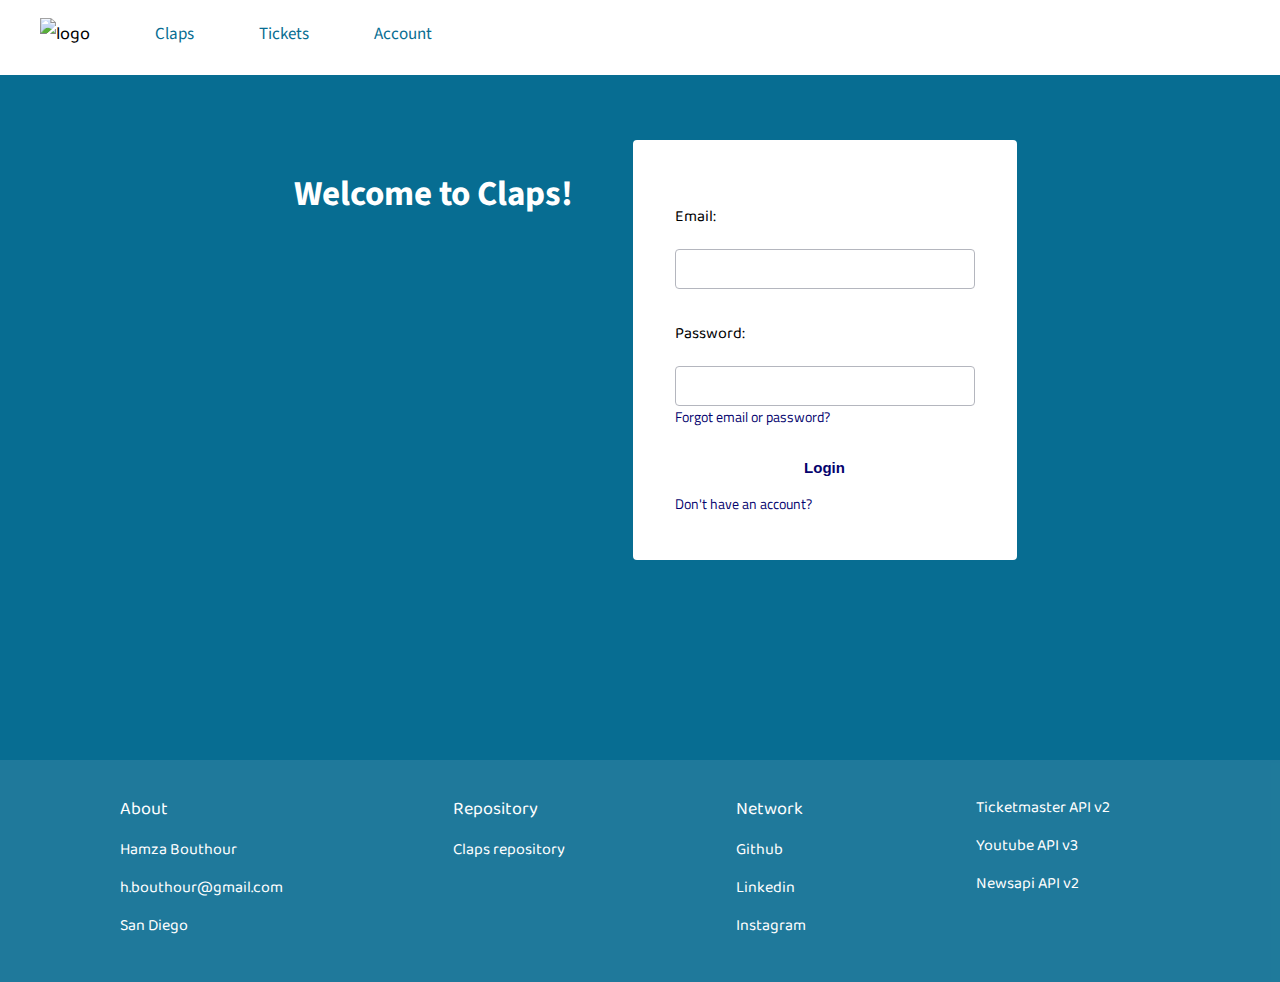
==== commit d5c08294: "Update account.html" ====
--- a/account.html
+++ b/account.html
@@ -25,7 +25,7 @@
                 </div>
                 <div class="claps-logo"><img src="https://i.postimg.cc/vmHwt7nM/rename-edited.jpg" alt="logo"></div>
             </div>
-            <div class="nav-bar-line2 hidden">
+            <div class="nav-bar-line2">
                 <ul class="nav-bar-items">
                     <li class="nav-bar-item" id="header-logo"><img src="https://i.postimg.cc/vmHwt7nM/rename-edited.jpg"
                             alt="logo"></li>
@@ -92,7 +92,7 @@
         </div>
         <button class="hidden" id="button-finish-update">SAVE</button>
     </div>
-    <div class="display-news-header"></div>
+    <!-- <div class="display-news-header"></div> -->
     <!-- <div class="user-label">
                 <ul class="information-label-list">
                     <li class="information-label">First name:</li>
@@ -143,9 +143,9 @@
                 <button class="signup-form-submit-button" id="signup-form-submit">Create</button>
             </form>
         </div>
-        
+        <div class="display-news-header"></div>
     </div>
-    <div class="display-news-header"></div>
+    <!-- <div class="display-news-header"></div> -->
     <!--login_form_container-->
     <div class="login_form_container" id="display_login">
         <div class="login-welcome-message">
--- a/account.css
+++ b/account.css
@@ -1,4 +1,4 @@
-/* @media screen and (min-width:999px) {
+@media screen and (min-width:999px) {
     * {
         box-sizing: border-box;
     }
@@ -32,8 +32,12 @@
         flex-direction: row;
         justify-content: start;
     }
+
     li.nav-bar-item {
         margin-right: 25px;
+    }
+    div.claps-logo {
+        display: none;
     }
     li.nav-bar-item img {
         margin-top: -20px;
@@ -118,12 +122,19 @@
         margin-left: 10px;
         display: flex;
         flex-direction: row;
-        justify-content: space-evenly;    
+        justify-content: center;    
     }
     div.profile-container {
+     
         display: flex;
         flex-direction: row;
         justify-content: center;
+    }
+    table {
+        background-color: white;
+        padding: 35px;
+        font-size: 20px;
+        border-radius: 4px;
     }
     div.user-welcome-message h2 {
         color: white;
@@ -163,6 +174,8 @@
     div.update-redirect-buttons {
         display: flex;
         flex-direction: column;
+
+
     }
     button.update-redirect-button {
         font-family: 'Baloo Tammudu 2', cursive;
@@ -204,9 +217,9 @@
     div.demo-events img {
         width: 300px;
     }
-    div.display-news-header {
-        margin-left: -80px;
-    }
+    /* div.display-news-header {
+       
+    } */
     div.display-news {
         font-family: 'Baloo Tammudu 2', cursive;
         margin-left: 50px;
@@ -278,10 +291,11 @@
         height: 40px;
     }
     div.login_form_container {
+        margin-left: 30px;
         margin-top: 140px;
         display: flex;
         flex-direction: row;
-        justify-content: space-evenly;
+        justify-content: center;
     }
     form.login-form {
         margin-left: 60px;
@@ -328,6 +342,7 @@
         padding: 15px;
     }
     div.html-bottom {
+        bottom: 0;
         padding-top: 25px;
         padding-bottom: 25px;
         background-color: rgba(243, 237, 237, 0.1);
@@ -358,13 +373,13 @@
         cursor: pointer;
     }
     button#button-finish-update {
-        font-size: 15px;
+        margin-top: 390px;
+        font-size: 25px;
         font-weight: 600;
-        position: absolute;
-        margin-left: 200px;
-        margin-bottom: 15px;
-        background-color: white;
-        border: solid 2px white;
+        
+   
+        background-color: #076d92;
+        border: solid 2px #076d92;
         color: rgb(1, 202, 45);
     }
     label#fields-required-error-message {
@@ -382,7 +397,7 @@
     input.information-label::placeholder{
         color: black;    
     }
-} */
+}
 
 
 
@@ -804,11 +819,12 @@
     button#button-finish-update {
         font-size: 15px;
         font-weight: 600;
-        position: absolute;
+       
         margin-left: 200px;
         margin-bottom: 15px;
-        background-color: white;
-        border: solid 2px white;
+        
+        background-color: #076d92;
+        border: solid 2px #076d92;
         color: rgb(1, 202, 45);
     }
     label#fields-required-error-message {
